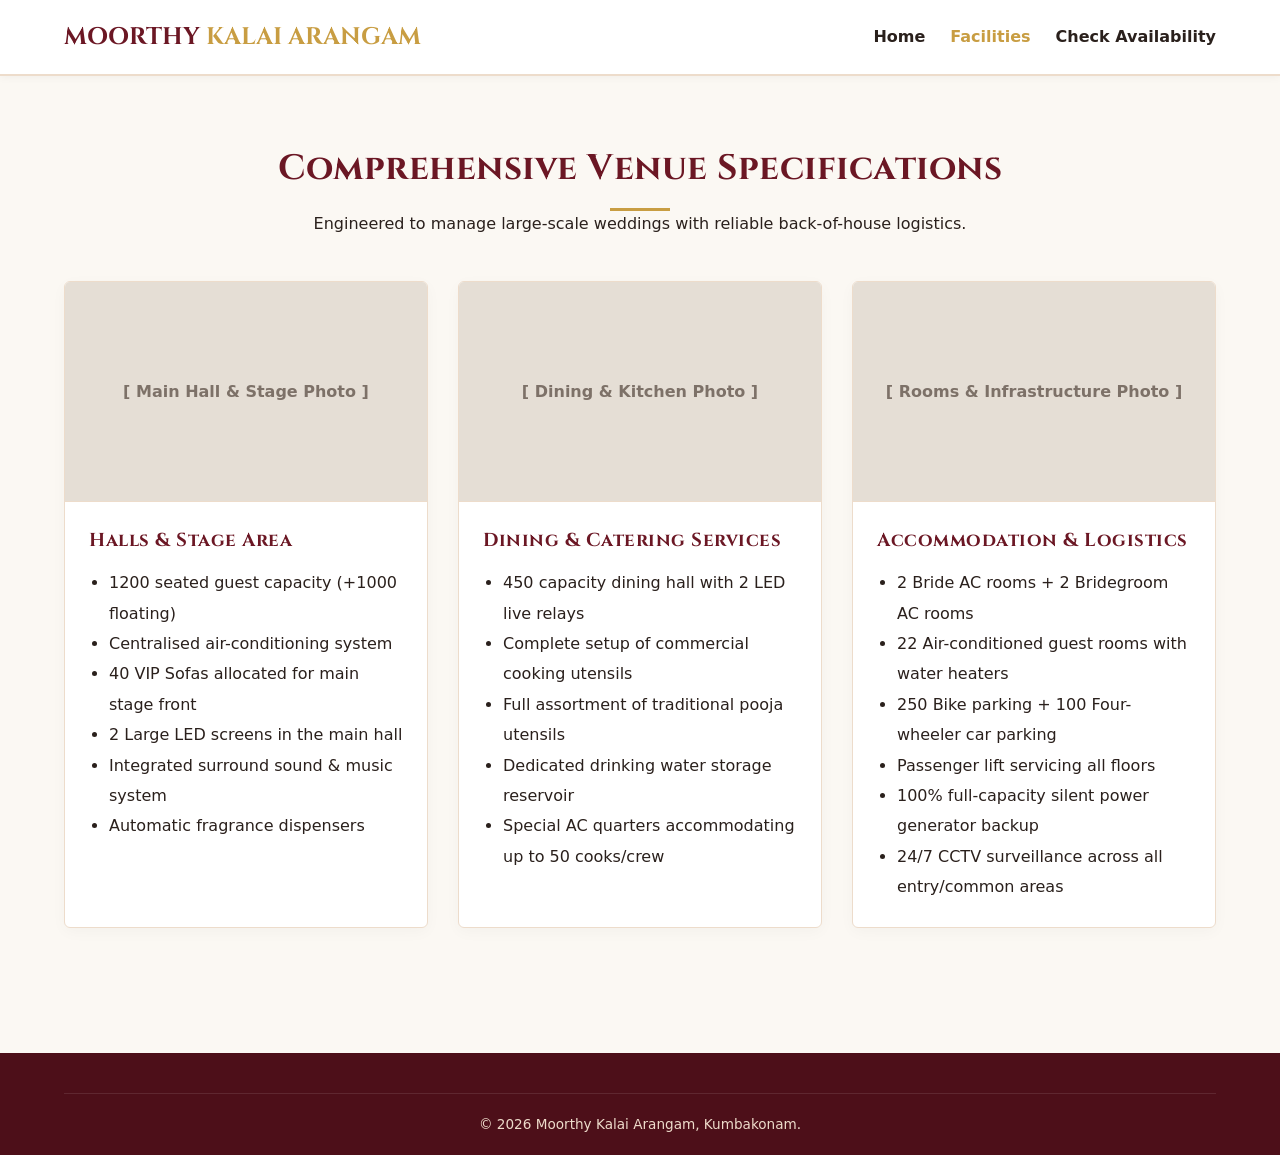
==== amenities.html @ f866b6bc "Add files via upload" ====
<!DOCTYPE html>
<html lang="en">
<head>
  <meta charset="UTF-8">
  <meta name="viewport" content="width=device-width, initial-scale=1.0">
  <title>Facilities & Specifications | Moorthy Kalai Arangam</title>
  <link rel="stylesheet" href="style.css">
  <link rel="preconnect" href="https://fonts.googleapis.com">
  <link rel="stylesheet" href="https://fonts.googleapis.com/css2?family=Cinzel:wght@600;700&display=swap">
</head>
<body>

  <header>
    <div class="container nav-bar">
      <div class="logo">MOORTHY <span>KALAI ARANGAM</span></div>
      <ul class="nav-links">
        <li><a href="index.html">Home</a></li>
        <li><a href="amenities.html" class="active">Facilities</a></li>
        <li><a href="contact.html">Check Availability</a></li>
      </ul>
    </div>
  </header>

  <section class="section container">
    <div class="section-title">
      <h2>Comprehensive Venue Specifications</h2>
      <p>Engineered to manage large-scale weddings with reliable back-of-house logistics.</p>
    </div>

    <div class="card-grid">
      <div class="card">
        <div class="image-placeholder">[ Main Hall & Stage Photo ]</div>
        <div class="card-content">
          <h3>Halls & Stage Area</h3>
          <ul style="padding-left: 20px; line-height: 1.9;">
            <li>1200 seated guest capacity (+1000 floating)</li>
            <li>Centralised air-conditioning system</li>
            <li>40 VIP Sofas allocated for main stage front</li>
            <li>2 Large LED screens in the main hall</li>
            <li>Integrated surround sound & music system</li>
            <li>Automatic fragrance dispensers</li>
          </ul>
        </div>
      </div>

      <div class="card">
        <div class="image-placeholder">[ Dining & Kitchen Photo ]</div>
        <div class="card-content">
          <h3>Dining & Catering Services</h3>
          <ul style="padding-left: 20px; line-height: 1.9;">
            <li>450 capacity dining hall with 2 LED live relays</li>
            <li>Complete setup of commercial cooking utensils</li>
            <li>Full assortment of traditional pooja utensils</li>
            <li>Dedicated drinking water storage reservoir</li>
            <li>Special AC quarters accommodating up to 50 cooks/crew</li>
          </ul>
        </div>
      </div>

      <div class="card">
        <div class="image-placeholder">[ Rooms & Infrastructure Photo ]</div>
        <div class="card-content">
          <h3>Accommodation & Logistics</h3>
          <ul style="padding-left: 20px; line-height: 1.9;">
            <li>2 Bride AC rooms + 2 Bridegroom AC rooms</li>
            <li>22 Air-conditioned guest rooms with water heaters</li>
            <li>250 Bike parking + 100 Four-wheeler car parking</li>
            <li>Passenger lift servicing all floors</li>
            <li>100% full-capacity silent power generator backup</li>
            <li>24/7 CCTV surveillance across all entry/common areas</li>
          </ul>
        </div>
      </div>
    </div>
  </section>

  <footer>
    <div class="container footer-bottom">
      &copy; 2026 Moorthy Kalai Arangam, Kumbakonam.
    </div>
  </footer>

</body>
</html>
---- style.css ----
/* ==========================================================
   STYLE THEME VARIABLES
   ========================================================== */
:root {
  /* Style A: Traditional Heritage (Active by default) */
  --primary: #6b1724;        /* Deep Royal Maroon */
  --primary-dark: #4d0f19;
  --accent: #c89d42;         /* Antique Temple Gold */
  --accent-light: #dfba63;
  --bg-main: #fbf8f3;        /* Warm Ivory */
  --bg-card: #ffffff;
  --text-dark: #2a201c;
  --text-muted: #6e645e;
  --border: #eddccb;
  --font-heading: 'Cinzel', serif, Georgia;
  --font-body: 'Segoe UI', system-ui, sans-serif;
  --radius: 6px;
}

/* To switch to Style B (Contemporary Luxury), replace the variables above with:
:root {
  --primary: #0f172a;        
  --primary-dark: #020617;
  --accent: #d4af37;         
  --accent-light: #e5c158;
  --bg-main: #f8fafc;        
  --bg-card: #ffffff;
  --text-dark: #1e293b;
  --text-muted: #64748b;
  --border: #e2e8f0;
  --font-heading: 'Plus Jakarta Sans', system-ui, sans-serif;
  --font-body: 'Plus Jakarta Sans', system-ui, sans-serif;
  --radius: 14px;
}
*/

* {
  margin: 0;
  padding: 0;
  box-sizing: border-box;
}

body {
  background-color: var(--bg-main);
  color: var(--text-dark);
  font-family: var(--font-body);
  line-height: 1.6;
}

/* Typography */
h1, h2, h3, h4 {
  font-family: var(--font-heading);
  color: var(--primary);
  font-weight: 700;
  letter-spacing: 0.5px;
}

a {
  text-decoration: none;
  color: inherit;
}

.container {
  width: 90%;
  max-width: 1200px;
  margin: 0 auto;
  padding: 0 15px;
}

/* Header & Nav */
header {
  background-color: #fff;
  border-bottom: 2px solid var(--border);
  position: sticky;
  top: 0;
  z-index: 100;
  box-shadow: 0 2px 8px rgba(0,0,0,0.04);
}

.nav-bar {
  display: flex;
  justify-content: space-between;
  align-items: center;
  padding: 18px 0;
}

.logo {
  font-size: 1.5rem;
  font-family: var(--font-heading);
  font-weight: bold;
  color: var(--primary);
}

.logo span {
  color: var(--accent);
}

.nav-links {
  display: flex;
  gap: 25px;
  list-style: none;
}

.nav-links a {
  font-weight: 600;
  color: var(--text-dark);
  transition: color 0.2s ease;
}

.nav-links a:hover, .nav-links a.active {
  color: var(--accent);
}

/* Hero Section */
.hero {
  background: linear-gradient(rgba(107, 23, 36, 0.85), rgba(42, 32, 28, 0.85)), #333;
  color: #fff;
  text-align: center;
  padding: 100px 20px;
}

.hero h1 {
  font-size: 2.8rem;
  color: #fff;
  margin-bottom: 15px;
}

.hero p {
  font-size: 1.2rem;
  max-width: 750px;
  margin: 0 auto 30px;
  color: #f3e8de;
}

.cta-group {
  display: flex;
  justify-content: center;
  gap: 15px;
  flex-wrap: wrap;
}

.btn {
  display: inline-block;
  padding: 12px 28px;
  font-weight: 600;
  border-radius: var(--radius);
  transition: all 0.2s ease;
  cursor: pointer;
  border: none;
}

.btn-primary {
  background-color: var(--accent);
  color: #fff;
}

.btn-primary:hover {
  background-color: var(--accent-light);
}

.btn-whatsapp {
  background-color: #25D366;
  color: #fff;
}

.btn-whatsapp:hover {
  background-color: #1ebc59;
}

/* Grid & Cards */
.section {
  padding: 65px 0;
}

.section-title {
  text-align: center;
  margin-bottom: 45px;
}

.section-title h2 {
  font-size: 2.2rem;
  position: relative;
  display: inline-block;
}

.section-title h2::after {
  content: "";
  display: block;
  width: 60px;
  height: 3px;
  background-color: var(--accent);
  margin: 10px auto 0;
}

.card-grid {
  display: grid;
  grid-template-columns: repeat(auto-fit, minmax(320px, 1fr));
  gap: 30px;
}

.card {
  background: var(--bg-card);
  border: 1px solid var(--border);
  border-radius: var(--radius);
  overflow: hidden;
  box-shadow: 0 4px 15px rgba(0,0,0,0.03);
}

.image-placeholder {
  width: 100%;
  height: 220px;
  background-color: #e5ded5;
  display: flex;
  align-items: center;
  justify-content: center;
  color: #7d7168;
  font-weight: bold;
  border-bottom: 1px solid var(--border);
}

.card-content {
  padding: 24px;
}

.card-content h3 {
  margin-bottom: 12px;
}

/* Feature Badges */
.badge-grid {
  display: flex;
  flex-wrap: wrap;
  gap: 10px;
  margin: 20px 0;
}

.badge {
  background: #f4ede4;
  border: 1px solid var(--border);
  padding: 6px 12px;
  font-size: 0.85rem;
  border-radius: 4px;
  font-weight: 500;
}

/* Stat Grid */
.stat-bar {
  display: grid;
  grid-template-columns: repeat(auto-fit, minmax(200px, 1fr));
  gap: 20px;
  background: #fff;
  padding: 30px;
  border-radius: var(--radius);
  border: 1px solid var(--border);
  text-align: center;
  margin-bottom: 40px;
}

.stat-item h3 {
  font-size: 2rem;
  color: var(--accent);
}

.stat-item p {
  font-size: 0.95rem;
  color: var(--text-muted);
}

/* Form Styles */
.form-container {
  max-width: 650px;
  margin: 0 auto;
  background: #fff;
  border: 1px solid var(--border);
  border-radius: var(--radius);
  padding: 35px;
}

.form-group {
  margin-bottom: 18px;
}

.form-group label {
  display: block;
  margin-bottom: 7px;
  font-weight: 600;
  font-size: 0.9rem;
}

.form-group input, 
.form-group select, 
.form-group textarea {
  width: 100%;
  padding: 12px;
  border: 1px solid #ccc;
  border-radius: var(--radius);
  font-size: 0.95rem;
}

.form-buttons {
  display: flex;
  gap: 15px;
  margin-top: 25px;
}

/* Footer */
footer {
  background-color: var(--primary-dark);
  color: #eedccb;
  padding: 40px 0 20px;
  margin-top: 60px;
}

.footer-grid {
  display: grid;
  grid-template-columns: repeat(auto-fit, minmax(250px, 1fr));
  gap: 30px;
  margin-bottom: 30px;
}

.footer-bottom {
  text-align: center;
  border-top: 1px solid rgba(255,255,255,0.1);
  padding-top: 20px;
  font-size: 0.85rem;
}
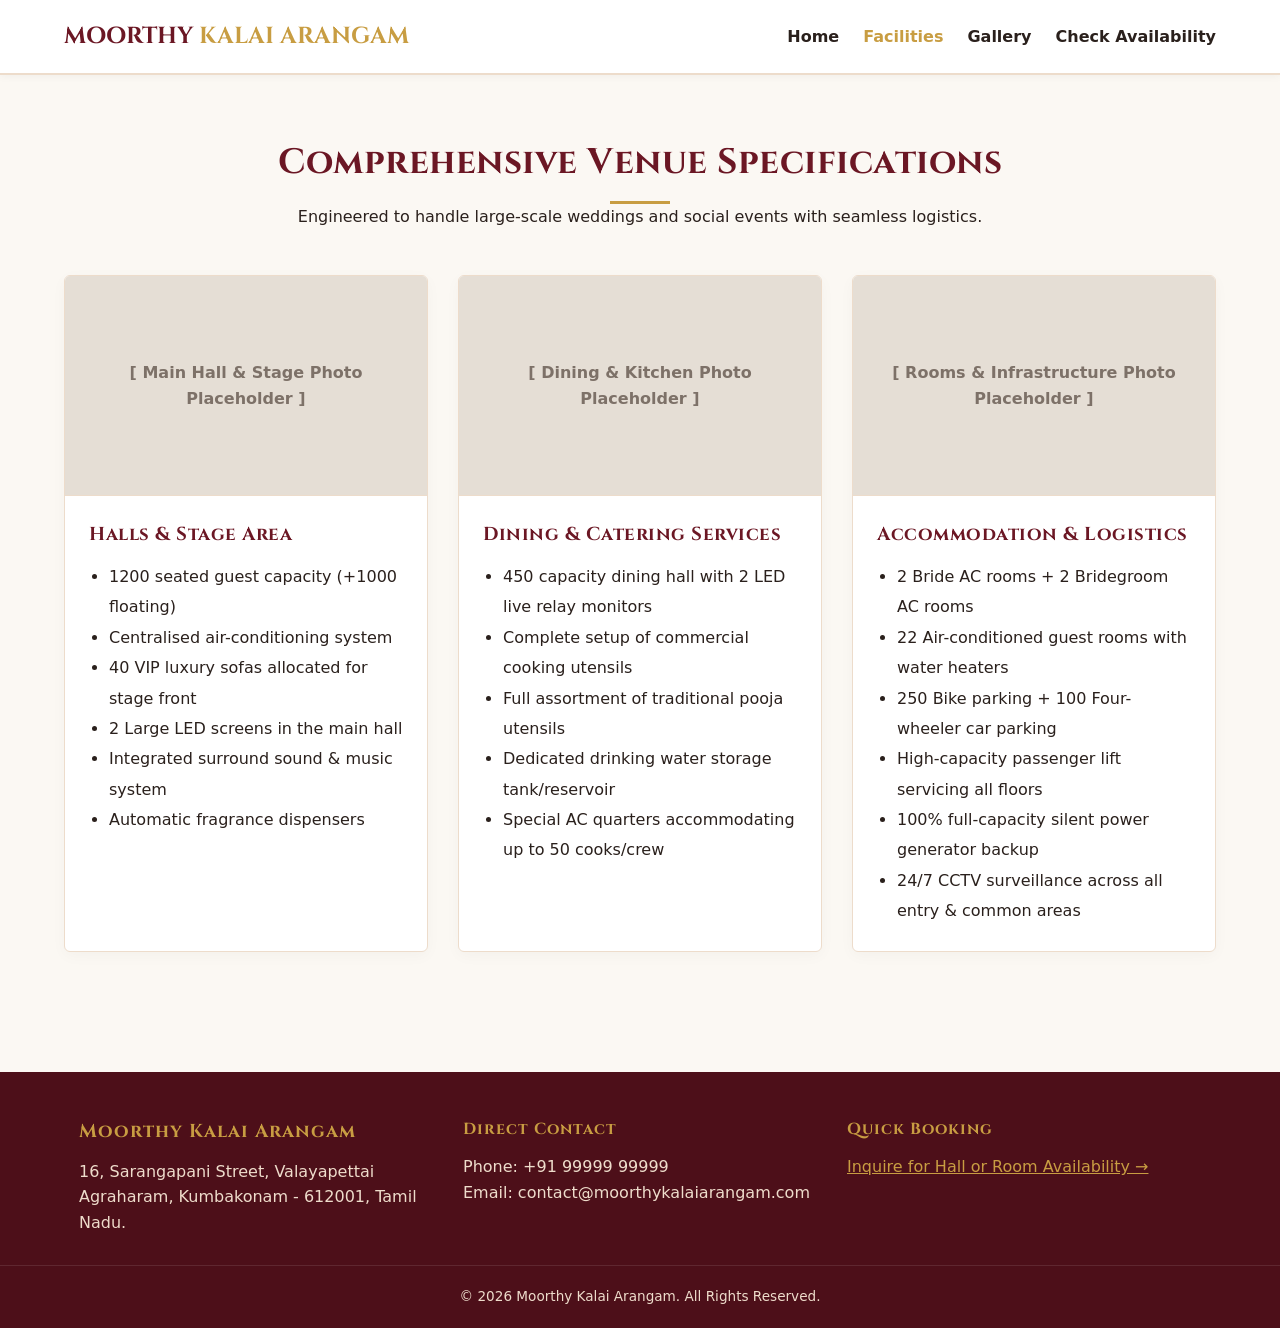
==== commit 459db554: "Add files via upload" ====
--- a/amenities.html
+++ b/amenities.html
@@ -16,6 +16,7 @@
       <ul class="nav-links">
         <li><a href="index.html">Home</a></li>
         <li><a href="amenities.html" class="active">Facilities</a></li>
+        <li><a href="gallery.html">Gallery</a></li>
         <li><a href="contact.html">Check Availability</a></li>
       </ul>
     </div>
@@ -24,18 +25,18 @@
   <section class="section container">
     <div class="section-title">
       <h2>Comprehensive Venue Specifications</h2>
-      <p>Engineered to manage large-scale weddings with reliable back-of-house logistics.</p>
+      <p>Engineered to handle large-scale weddings and social events with seamless logistics.</p>
     </div>
 
     <div class="card-grid">
       <div class="card">
-        <div class="image-placeholder">[ Main Hall & Stage Photo ]</div>
+        <div class="image-placeholder">[ Main Hall & Stage Photo Placeholder ]</div>
         <div class="card-content">
           <h3>Halls & Stage Area</h3>
           <ul style="padding-left: 20px; line-height: 1.9;">
             <li>1200 seated guest capacity (+1000 floating)</li>
             <li>Centralised air-conditioning system</li>
-            <li>40 VIP Sofas allocated for main stage front</li>
+            <li>40 VIP luxury sofas allocated for stage front</li>
             <li>2 Large LED screens in the main hall</li>
             <li>Integrated surround sound & music system</li>
             <li>Automatic fragrance dispensers</li>
@@ -44,30 +45,30 @@
       </div>
 
       <div class="card">
-        <div class="image-placeholder">[ Dining & Kitchen Photo ]</div>
+        <div class="image-placeholder">[ Dining & Kitchen Photo Placeholder ]</div>
         <div class="card-content">
           <h3>Dining & Catering Services</h3>
           <ul style="padding-left: 20px; line-height: 1.9;">
-            <li>450 capacity dining hall with 2 LED live relays</li>
+            <li>450 capacity dining hall with 2 LED live relay monitors</li>
             <li>Complete setup of commercial cooking utensils</li>
             <li>Full assortment of traditional pooja utensils</li>
-            <li>Dedicated drinking water storage reservoir</li>
+            <li>Dedicated drinking water storage tank/reservoir</li>
             <li>Special AC quarters accommodating up to 50 cooks/crew</li>
           </ul>
         </div>
       </div>
 
       <div class="card">
-        <div class="image-placeholder">[ Rooms & Infrastructure Photo ]</div>
+        <div class="image-placeholder">[ Rooms & Infrastructure Photo Placeholder ]</div>
         <div class="card-content">
           <h3>Accommodation & Logistics</h3>
           <ul style="padding-left: 20px; line-height: 1.9;">
             <li>2 Bride AC rooms + 2 Bridegroom AC rooms</li>
             <li>22 Air-conditioned guest rooms with water heaters</li>
             <li>250 Bike parking + 100 Four-wheeler car parking</li>
-            <li>Passenger lift servicing all floors</li>
+            <li>High-capacity passenger lift servicing all floors</li>
             <li>100% full-capacity silent power generator backup</li>
-            <li>24/7 CCTV surveillance across all entry/common areas</li>
+            <li>24/7 CCTV surveillance across all entry & common areas</li>
           </ul>
         </div>
       </div>
@@ -75,8 +76,23 @@
   </section>
 
   <footer>
-    <div class="container footer-bottom">
-      &copy; 2026 Moorthy Kalai Arangam, Kumbakonam.
+    <div class="container footer-grid">
+      <div>
+        <h3>Moorthy Kalai Arangam</h3>
+        <p>16, Sarangapani Street, Valayapettai Agraharam, Kumbakonam - 612001, Tamil Nadu.</p>
+      </div>
+      <div>
+        <h4>Direct Contact</h4>
+        <p>Phone: +91 99999 99999</p>
+        <p>Email: contact@moorthykalaiarangam.com</p>
+      </div>
+      <div>
+        <h4>Quick Booking</h4>
+        <p><a href="contact.html" style="color: var(--accent); text-decoration: underline;">Inquire for Hall or Room Availability &rarr;</a></p>
+      </div>
+    </div>
+    <div class="footer-bottom">
+      &copy; 2026 Moorthy Kalai Arangam. All Rights Reserved.
     </div>
   </footer>
 
--- a/style.css
+++ b/style.css
@@ -2,7 +2,7 @@
    STYLE THEME VARIABLES
    ========================================================== */
 :root {
-  /* Style A: Traditional Heritage (Active by default) */
+  /* Style A: Traditional Heritage (Default) */
   --primary: #6b1724;        /* Deep Royal Maroon */
   --primary-dark: #4d0f19;
   --accent: #c89d42;         /* Antique Temple Gold */
@@ -17,23 +17,7 @@
   --radius: 6px;
 }
 
-/* To switch to Style B (Contemporary Luxury), replace the variables above with:
-:root {
-  --primary: #0f172a;        
-  --primary-dark: #020617;
-  --accent: #d4af37;         
-  --accent-light: #e5c158;
-  --bg-main: #f8fafc;        
-  --bg-card: #ffffff;
-  --text-dark: #1e293b;
-  --text-muted: #64748b;
-  --border: #e2e8f0;
-  --font-heading: 'Plus Jakarta Sans', system-ui, sans-serif;
-  --font-body: 'Plus Jakarta Sans', system-ui, sans-serif;
-  --radius: 14px;
-}
-*/
-
+/* Base Reset */
 * {
   margin: 0;
   padding: 0;
@@ -67,14 +51,14 @@
   padding: 0 15px;
 }
 
-/* Header & Nav */
+/* Header & Navigation */
 header {
-  background-color: #fff;
+  background-color: #ffffff;
   border-bottom: 2px solid var(--border);
   position: sticky;
   top: 0;
   z-index: 100;
-  box-shadow: 0 2px 8px rgba(0,0,0,0.04);
+  box-shadow: 0 2px 8px rgba(0, 0, 0, 0.04);
 }
 
 .nav-bar {
@@ -85,7 +69,7 @@
 }
 
 .logo {
-  font-size: 1.5rem;
+  font-size: 1.45rem;
   font-family: var(--font-heading);
   font-weight: bold;
   color: var(--primary);
@@ -97,7 +81,7 @@
 
 .nav-links {
   display: flex;
-  gap: 25px;
+  gap: 24px;
   list-style: none;
 }
 
@@ -107,26 +91,27 @@
   transition: color 0.2s ease;
 }
 
-.nav-links a:hover, .nav-links a.active {
+.nav-links a:hover,
+.nav-links a.active {
   color: var(--accent);
 }
 
 /* Hero Section */
 .hero {
-  background: linear-gradient(rgba(107, 23, 36, 0.85), rgba(42, 32, 28, 0.85)), #333;
-  color: #fff;
-  text-align: center;
-  padding: 100px 20px;
+  background: linear-gradient(rgba(107, 23, 36, 0.88), rgba(42, 32, 28, 0.88)), #333333;
+  color: #ffffff;
+  text-align: center;
+  padding: 90px 20px;
 }
 
 .hero h1 {
   font-size: 2.8rem;
-  color: #fff;
+  color: #ffffff;
   margin-bottom: 15px;
 }
 
 .hero p {
-  font-size: 1.2rem;
+  font-size: 1.15rem;
   max-width: 750px;
   margin: 0 auto 30px;
   color: #f3e8de;
@@ -139,19 +124,22 @@
   flex-wrap: wrap;
 }
 
+/* Buttons */
 .btn {
   display: inline-block;
+  width: auto;
   padding: 12px 28px;
   font-weight: 600;
   border-radius: var(--radius);
   transition: all 0.2s ease;
   cursor: pointer;
   border: none;
+  text-align: center;
 }
 
 .btn-primary {
   background-color: var(--accent);
-  color: #fff;
+  color: #ffffff;
 }
 
 .btn-primary:hover {
@@ -159,17 +147,17 @@
 }
 
 .btn-whatsapp {
-  background-color: #25D366;
-  color: #fff;
+  background-color: #25d366;
+  color: #ffffff;
 }
 
 .btn-whatsapp:hover {
   background-color: #1ebc59;
 }
 
-/* Grid & Cards */
+/* Layout Blocks */
 .section {
-  padding: 65px 0;
+  padding: 60px 0;
 }
 
 .section-title {
@@ -203,7 +191,7 @@
   border: 1px solid var(--border);
   border-radius: var(--radius);
   overflow: hidden;
-  box-shadow: 0 4px 15px rgba(0,0,0,0.03);
+  box-shadow: 0 4px 15px rgba(0, 0, 0, 0.03);
 }
 
 .image-placeholder {
@@ -216,6 +204,8 @@
   color: #7d7168;
   font-weight: bold;
   border-bottom: 1px solid var(--border);
+  text-align: center;
+  padding: 15px;
 }
 
 .card-content {
@@ -226,7 +216,48 @@
   margin-bottom: 12px;
 }
 
-/* Feature Badges */
+/* About Section: Vertically Centered Box */
+/* .about-card {
+  display: flex;
+  align-items: center;
+  background: #ffffff;
+  border: 1px solid var(--border);
+  border-radius: var(--radius);
+  overflow: hidden;
+  padding: 24px;
+  gap: 32px;
+} */
+
+.about-card {
+  display: flex;
+  align-items: flex-start; /* Aligns both columns evenly at the top */
+  background: #ffffff;
+  border: 1px solid var(--border);
+  border-radius: var(--radius);
+  overflow: hidden;
+  padding: 28px;
+  gap: 32px;
+}
+
+.about-card .about-img {
+  flex: 1 1 450px;
+  min-height: 380px;
+  border: 1px solid var(--border);
+  border-radius: var(--radius);
+  display: flex;
+  align-items: center;
+  justify-content: center;
+  font-size: 1.1rem;
+  text-align: center;
+  padding: 20px;
+}
+
+.about-card .about-text {
+  flex: 1 1 450px;
+  padding: 10px;
+}
+
+/* Badges */
 .badge-grid {
   display: flex;
   flex-wrap: wrap;
@@ -248,16 +279,16 @@
   display: grid;
   grid-template-columns: repeat(auto-fit, minmax(200px, 1fr));
   gap: 20px;
-  background: #fff;
+  background: #ffffff;
   padding: 30px;
   border-radius: var(--radius);
   border: 1px solid var(--border);
   text-align: center;
-  margin-bottom: 40px;
+  margin-bottom: 30px;
 }
 
 .stat-item h3 {
-  font-size: 2rem;
+  font-size: 2.2rem;
   color: var(--accent);
 }
 
@@ -266,14 +297,136 @@
   color: var(--text-muted);
 }
 
-/* Form Styles */
+/* Gallery Carousels */
+.gallery-block {
+  margin-bottom: 60px;
+}
+
+.gallery-header {
+  margin-bottom: 16px;
+}
+
+.gallery-header h3 {
+  font-size: 1.5rem;
+  color: var(--primary);
+  margin-bottom: 4px;
+}
+
+.gallery-header p {
+  color: var(--text-muted);
+  font-size: 0.95rem;
+}
+
+.carousel-container {
+  position: relative;
+  width: 100%;
+  max-width: 960px;
+  margin: 0 auto;
+  border-radius: var(--radius);
+  overflow: hidden;
+  border: 1px solid var(--border);
+  box-shadow: 0 4px 20px rgba(0, 0, 0, 0.06);
+  background: #000000;
+}
+
+.carousel-track {
+  position: relative;
+  width: 100%;
+  height: 480px;
+}
+
+.carousel-slide {
+  display: none;
+  width: 100%;
+  height: 100%;
+  opacity: 0;
+  transition: opacity 0.35s ease-in-out;
+}
+
+.carousel-slide.active {
+  display: block;
+  opacity: 1;
+}
+
+.carousel-slide img,
+.gallery-placeholder {
+  width: 100%;
+  height: 100%;
+  object-fit: cover;
+}
+
+.gallery-placeholder {
+  background: linear-gradient(135deg, #eee3d5 0%, #dfd3c3 100%);
+  display: flex;
+  flex-direction: column;
+  align-items: center;
+  justify-content: center;
+  color: #63574c;
+  padding: 20px;
+  text-align: center;
+}
+
+.gallery-placeholder .placeholder-icon {
+  font-size: 3rem;
+  margin-bottom: 12px;
+}
+
+.gallery-placeholder .placeholder-text {
+  font-size: 1.1rem;
+  font-weight: 600;
+  max-width: 600px;
+}
+
+.carousel-btn {
+  position: absolute;
+  top: 50%;
+  transform: translateY(-50%);
+  background: rgba(42, 32, 28, 0.65);
+  color: #ffffff;
+  border: none;
+  font-size: 1.6rem;
+  padding: 12px 18px;
+  cursor: pointer;
+  border-radius: var(--radius);
+  transition: background 0.2s ease;
+  user-select: none;
+  z-index: 10;
+}
+
+.carousel-btn:hover {
+  background: var(--accent);
+}
+
+.carousel-btn.prev {
+  left: 15px;
+}
+
+.carousel-btn.next {
+  right: 15px;
+}
+
+.carousel-counter {
+  position: absolute;
+  bottom: 15px;
+  right: 15px;
+  background: rgba(0, 0, 0, 0.65);
+  color: #ffffff;
+  font-size: 0.85rem;
+  font-weight: 600;
+  padding: 5px 14px;
+  border-radius: 20px;
+  letter-spacing: 1px;
+}
+
+/* Forms */
 .form-container {
-  max-width: 650px;
+  max-width: 680px;
   margin: 0 auto;
-  background: #fff;
+  background: #ffffff;
   border: 1px solid var(--border);
   border-radius: var(--radius);
   padding: 35px;
+  box-shadow: 0 4px 15px rgba(0, 0, 0, 0.03);
 }
 
 .form-group {
@@ -292,9 +445,10 @@
 .form-group textarea {
   width: 100%;
   padding: 12px;
-  border: 1px solid #ccc;
+  border: 1px solid #cccccc;
   border-radius: var(--radius);
   font-size: 0.95rem;
+  font-family: inherit;
 }
 
 .form-buttons {
@@ -307,7 +461,7 @@
 footer {
   background-color: var(--primary-dark);
   color: #eedccb;
-  padding: 40px 0 20px;
+  padding: 45px 0 20px;
   margin-top: 60px;
 }
 
@@ -320,7 +474,90 @@
 
 .footer-bottom {
   text-align: center;
-  border-top: 1px solid rgba(255,255,255,0.1);
+  border-top: 1px solid rgba(255, 255, 255, 0.1);
   padding-top: 20px;
   font-size: 0.85rem;
+}
+
+footer h3, 
+footer h4 {
+  color: var(--accent); /* Bright Antique Gold */
+  margin-bottom: 12px;
+  letter-spacing: 1px;
+}
+
+/* ==========================================================
+   RESPONSIVENESS (PHONES & TABLETS)
+   ========================================================== */
+@media (max-width: 768px) {
+  .nav-bar {
+    flex-direction: column;
+    gap: 14px;
+    text-align: center;
+  }
+
+  .nav-links {
+    gap: 15px;
+    flex-wrap: wrap;
+    justify-content: center;
+    padding: 0;
+  }
+
+  .hero h1 {
+    font-size: 2rem;
+  }
+
+  .hero p {
+    font-size: 1rem;
+  }
+
+  .cta-group {
+    flex-direction: column;
+    align-items: center;
+  }
+
+  .cta-group .btn {
+    width: 100%;
+    max-width: 280px;
+  }
+
+  .section-title h2 {
+    font-size: 1.8rem;
+  }
+
+  .about-card {
+    flex-direction: column;
+    padding: 20px;
+    gap: 20px;
+  }
+
+  .about-card .about-img {
+    width: 100%;
+    min-height: 240px;
+  }
+
+  .about-card .about-text {
+    padding: 0;
+  }
+
+  .form-container {
+    padding: 20px;
+  }
+
+  .form-buttons {
+    flex-direction: column;
+  }
+
+  .carousel-track {
+    height: 280px;
+  }
+
+  .gallery-placeholder .placeholder-text {
+    font-size: 0.9rem;
+  }
+
+  .carousel-btn {
+    padding: 8px 12px;
+    font-size: 1.2rem;
+  }
 }
